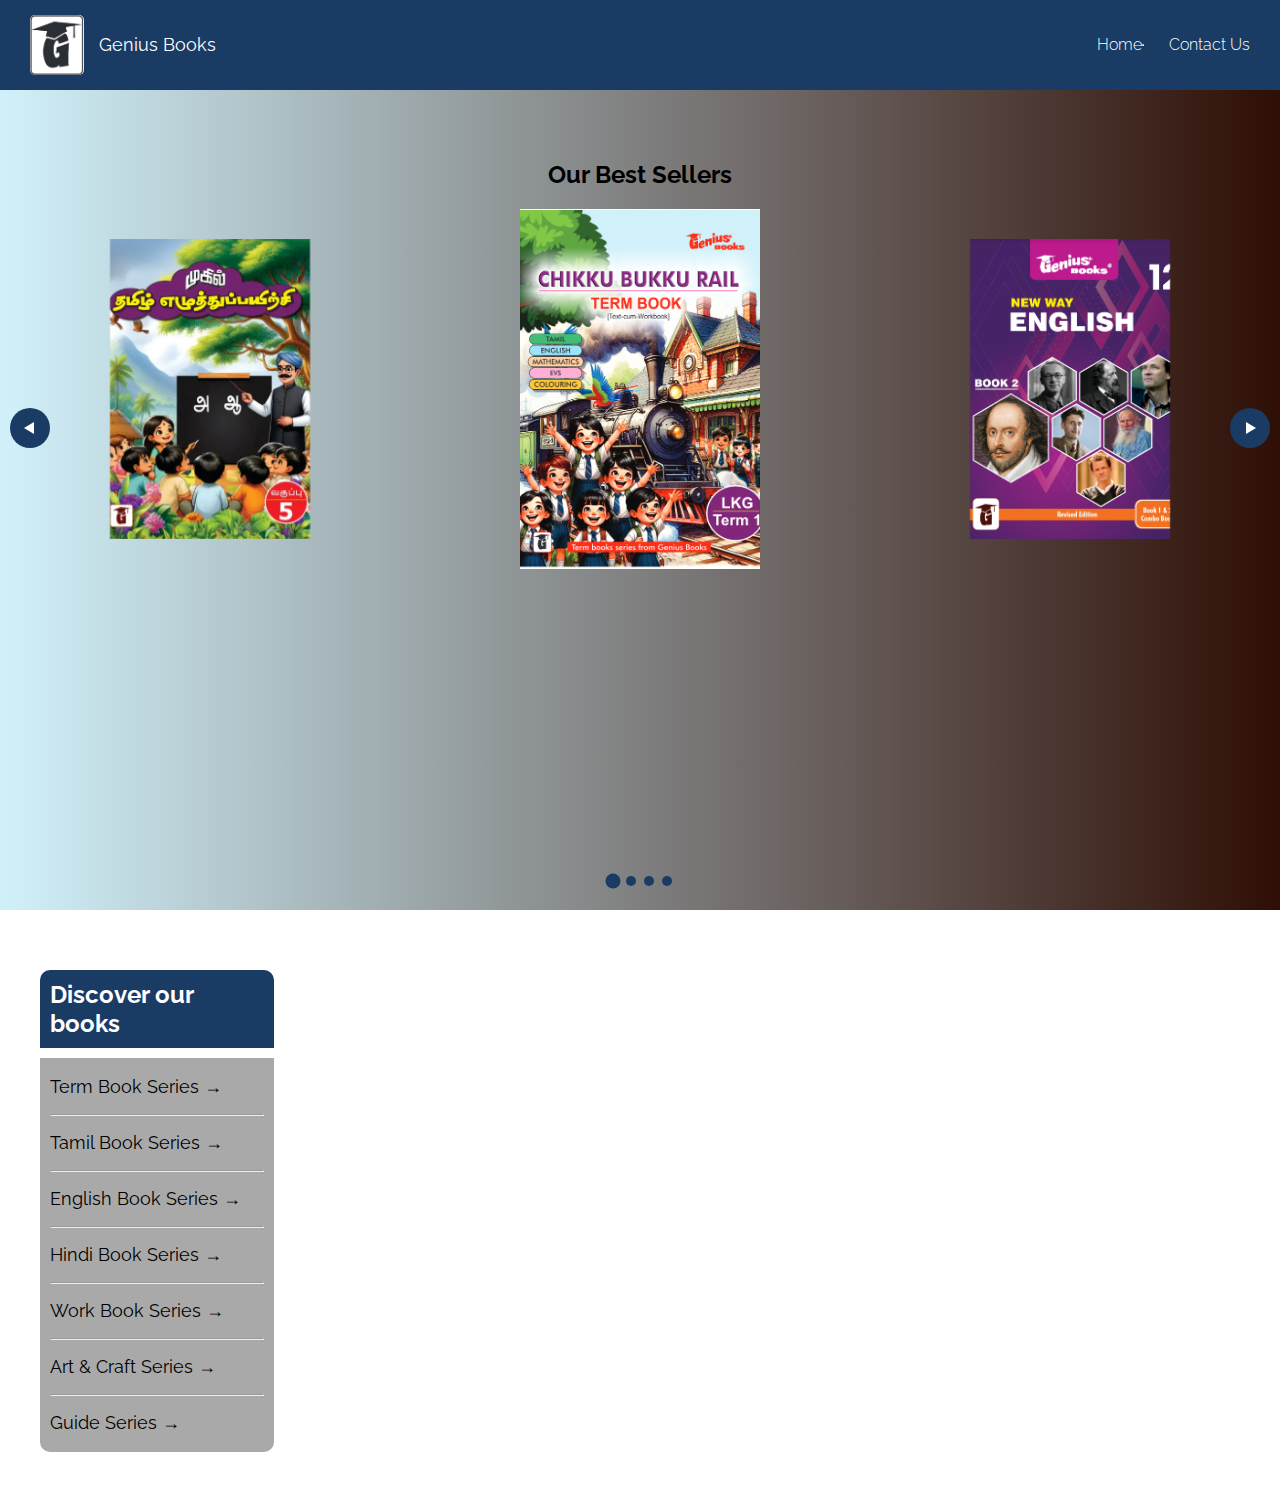
==== products.html @ 2b45da62 "image commit" ====
<!DOCTYPE html>
<html lang="en">
<head>
    <meta charset="UTF-8">
    <meta name="viewport" content="width=device-width, initial-scale=1.0">
    <title>Products | Genius Books</title>
    <link rel="stylesheet" href="https://unpkg.com/swiper/swiper-bundle.min.css">
    <link rel="stylesheet" href="productstyle.css">
    <link href="https://fonts.googleapis.com/css2?family=Raleway:wght@400;700&display=swap" rel="stylesheet">
</head>
<body>
    <div class="navbar">
        <div class="logo">
            <img src="logo.png" alt="Genius Books Logo">
            <span>Genius Books</span>
        </div>
        <div class="desktop-links">
            <a href="index.html">Home</a>
            <hr>
            <a href="#contact-us">Contact Us</a>
        </div>
        <div class="menu-toggle">
            <button id="toggle-btn" aria-label="Toggle navigation">
                <span class="bar"></span>
                <span class="bar"></span>
                <span class="bar"></span>
            </button>
        </div>
    </div>

    <div class="mobile-links" id="mobile-links">
        <a href="index.html">Home <span class="arrow">→</span></a>
        <a href="#contact-us">Contact Us <span class="arrow">→</a>
    </div>

    <div class="best-sellers">
        <h2>Our Best Sellers</h2>
        <div class="swiper-container">
            <div class="swiper-wrapper">
                <div class="swiper-slide">
                    <img src="book wrapper/chikku bukku rail.png" alt="Book 1">
                </div>
                <div class="swiper-slide">
                    <img src="work books/wb1.png" alt="Book 2">
                </div>
                <div class="swiper-slide">
                    <img src="book wrapper/Screenshot 2024-07-03 181347.png" alt="Book 3">
                </div>
                <div class="swiper-slide">
                    <img src="tamil books/tam1.png" alt="Book 4">
                </div>
            </div>
            <div class="swiper-button-next"></div>
            <div class="swiper-button-prev"></div>
            <div class="swiper-pagination"></div>
        </div>
    </div>

    <div class="subjects-container">
        <div class="discover-by-subjects">
            <h2>Discover our books</h2>
            <ul>
                <a href="#" data-images='["term books/englishterm1.png", "term books/englishterm2.png","term books/englishterm3.png","term books/1.png","term books/2.png","term books/3.png"]'><li>Term Book Series    →</li></a>
                <hr>
                <a href="#" data-images='["tamil books/1.png","tamil books/2.png","tamil books/3.png","tamil books/4.png","tamil books/5.png","tamil books/enathu tamil lkg.png", "tamil books/enathu tamil ukg.png","tamil books/tam2.png","tamil books/tam3.png","tamil books/tam4.png","tamil books/tam1.png"]'><li>Tamil Book Series    →</li></a>
                <hr>
                <a href="#" data-images='["english books/englishgrm1.png", "english books/englishgrm2.png","english books/englishgrm3.png","english books/eng4.png","english books/englishgrm5.png","english books/cur1.png","english books/cur3.png","english books/3.png","english books/cur2.png","english books/5.png"]'><li>English Book Series   →</li></a>
                <hr>
                <a href="#" data-images='["hindi books/1.png", "hindi books/2.png","hindi books/3.png","hindi books/4.png","hindi books/5.png","hindi books/hindi4.png","hindi books/hindi7.png","hindi books/hindi6.png","hindi books/hindi5.png"]'><li>Hindi Book Series     →</li></a>
                <hr>
                <a href="#" data-images='["work books/wb1.png", "work books/wb2.png","work books/wb3.png"]'><li>Work Book Series      →</li></a>
               <hr>
                <a href="#" data-images='["art and craft books/art and craft 1.png", "art and craft books/art and craft 2.png","art and craft books/art and craft 3.png","art and craft books/art and craft 4.png","art and craft books/art and craft 5.png","art and craft books/art and craft A.png","art and craft books/art and craft B.png","art and craft books/art and craft C.png"]'><li>Art & Craft Series    →</li></a>
                <hr>
                <a href="#" data-images='["guide series/3.png", "guide series/4.png","guide series/1.png","guide series/2.png"]'><li>Guide Series          →</li></a>
            </ul>
        </div>
        <div class="subject-images" id="subject-images">
            <!-- Images will be dynamically inserted here -->
        </div>
    </div>
    
    <script src="https://unpkg.com/swiper/swiper-bundle.min.js"></script>
    <script src="script.js"></script>
</body>
</html>
---- productstyle.css ----
/* Global reset and font */
body {
    margin: 0;
    font-family: 'Raleway', sans-serif;
}

/* Navbar styles */
.navbar {
    display: flex;
    justify-content: space-between;
    align-items: center;
    background-color: #1A3B64;
    padding: 15px 30px;
    color: white;
    font-size: 18px;
    width: 100%;
    box-sizing: border-box;
}

.navbar img {
    height: auto;
    max-height: 60px;
}

.navbar .logo {
    display: flex;
    align-items: center;
}

.navbar .logo img {
    margin-right: 15px;
    border-radius: 5px;
}

.desktop-links {
    display: flex;
    align-items: center;
}

.desktop-links a {
    color: white;
    text-decoration: none;
    margin-left: 25px;
    font-weight: 300;
    font-size: 16px;
    transition: color 0.3s ease, font-size 0.3s ease;
}

.desktop-links a:hover {
    color: #666;
    font-size: 18px;
}

.menu-toggle {
    display: none;
}

.menu-toggle button {
    background: none;
    border: none;
    cursor: pointer;
    padding: 10px;
}

.menu-toggle .bar {
    display: block;
    width: 25px;
    height: 3px;
    background-color: white;
    margin: 5px 0;
    transition: transform 0.4s ease;
}

.mobile-links {
    display: none;
    flex-direction: column;
    background-color: #d9d9d9;
    padding: 10px 30px;
    width: 100%;
    box-sizing: border-box;
}

.mobile-links.active {
    display: flex;
}

.mobile-links a {
    color: black;
    text-decoration: none;
    font-size: 16px;
    padding: 8px 0;
    margin-left: 5px;
    transition: color 0.3s ease, font-size 0.3s ease;
}

.mobile-links a + a {
    border-top: 1px solid black;
}

.mobile-links a:hover {
    color: #666;
    font-size: 18px;
}

@media (max-width: 768px) {
    .navbar {
        padding: 10px;
        font-size: 14px;
    }

    .desktop-links {
        display: none;
    }

    .menu-toggle {
        display: flex;
    }
}

.best-sellers {
    text-align: center;
    padding: 50px 0;
    width: 100%;
    height: 80vh;
}

.best-sellers h2 {
    font-size: 24px;
    font-weight: 700;
    margin-bottom: 50px;
    color: black;
}

.swiper-slide {
    text-align: center;
    transition: transform 0.3s ease-in-out;
    display: flex;
    align-items: center;
    justify-content: center;
}

.swiper-slide img {
    width: 200px;
    height: 300px;
    object-fit: cover;
}

.swiper-slide-active img {
    transform: scale(1.2);
}

.swiper-button-next,
.swiper-button-prev {
    width: 40px;
    height: 40px;
    background-color: #1A3B64;
    border-radius: 50%;
    display: flex;
    align-items: center;
    justify-content: center;
    color: white;
    font-size: 20px;
    position: absolute;
    top: 50%;
    transform: translateY(-50%);
    cursor: pointer;
    z-index: 10;
    transition: width 0.3s ease, height 0.3s ease;
}

.swiper-button-next:after,
.swiper-button-prev:after {
    content: '';
    width: 0;
    height: 0;
    border-style: solid;
}

.swiper-button-next:after {
    border-width: 6px 0 6px 10px;
    border-color: transparent transparent transparent white;
    margin-left: 2px;
}

.swiper-button-prev:after {
    border-width: 6px 10px 6px 0;
    border-color: transparent white transparent transparent;
    margin-right: 2px;
}

.swiper-button-next {
    right: 10px;
}

.swiper-button-prev {
    left: 10px;
}

.swiper-button-next:hover,
.swiper-button-prev:hover {
    width: 45px;
    height: 45px;
}

.swiper-pagination {
    bottom: 10px !important;
}

.swiper-pagination-bullet {
    width: 10px;
    height: 10px;
    background-color: #1A3B64;
    opacity: 1;
    transition: transform 0.3s ease;
}

.swiper-pagination-bullet-active {
    transform: scale(1.5);
}

/* Container for the link box and images */
.subjects-container {
    display: flex;
    align-items: flex-start;
    margin: 20px;
    width: 100%;
}

/* Adjusted discover-by-subjects styles */
.discover-by-subjects {
    background-color: white;
    padding: 20px;
    margin: 0;
    text-align: left;
    border-radius: 10px;
    width: 240px; /* Reduced width for the links box */
    margin-left: 0; /* Left margin for links box */
}

.discover-by-subjects h2 {
    background-color: #1A3B64;
    color: white;
    padding: 10px;
    margin-bottom: 10px;
    border-top-left-radius: 10px;
    border-top-right-radius: 10px;
}

.discover-by-subjects ul {
    list-style: none;
    padding: 0;
    margin: 0;
    background-color: darkgrey;
    padding: 10px;
    border-bottom-left-radius: 10px;
    border-bottom-right-radius: 10px;
}

.discover-by-subjects li {
    font-size: 18px;
    padding: 8px 0;
}

.discover-by-subjects a {
    text-decoration: none;
    color: inherit;
    transition: color 0.3s ease;
}

.discover-by-subjects a:hover {
    color: white;
}

/* Adjusted subject-images styles */
.subject-images {
    display: grid;
    grid-template-columns: repeat(auto-fit, minmax(300px, 1fr));
    gap: 50px;
    align-items: flex-start;
    margin-left: 10px;
    align-self: flex-start;
    margin-top: 41px;
    width: calc(100% - 260px); /* Adjust width based on reduced links box */
    border-radius: 50px;
}

.subject-images img {
    width: 100%;
    height: auto;
    object-fit: contain;
    border-radius: 50px;
    box-shadow: 0 4px 8px rgba(0, 0, 0, 0.1);
    overflow: hidden;
}

/* Mobile view - display images below links */
@media (max-width: 768px) {
    .subjects-container {
        flex-direction: column;  /* Stack links and images vertically */
        align-items: center;     /* Center items */
    }

    .discover-by-subjects {
        width: 90%;            /* Reduced width to fit into mobile screen */
        max-width: 400px;       /* Ensure it doesn't exceed screen size */
    }

    .subject-images {
        margin-left: 0;
        margin-top: 20px;        /* Add space between links and images */
        width: 100%;             /* Ensure full width for images container */
    }

    .discover-by-subjects h2 {
        font-size: 20px;         /* Adjust font size for mobile */
    }

    .discover-by-subjects ul {
        padding: 5px;            /* Reduce padding for a more compact layout */
    }

    .discover-by-subjects li {
        font-size: 16px;         /* Slightly smaller text for better fit */
    }
}
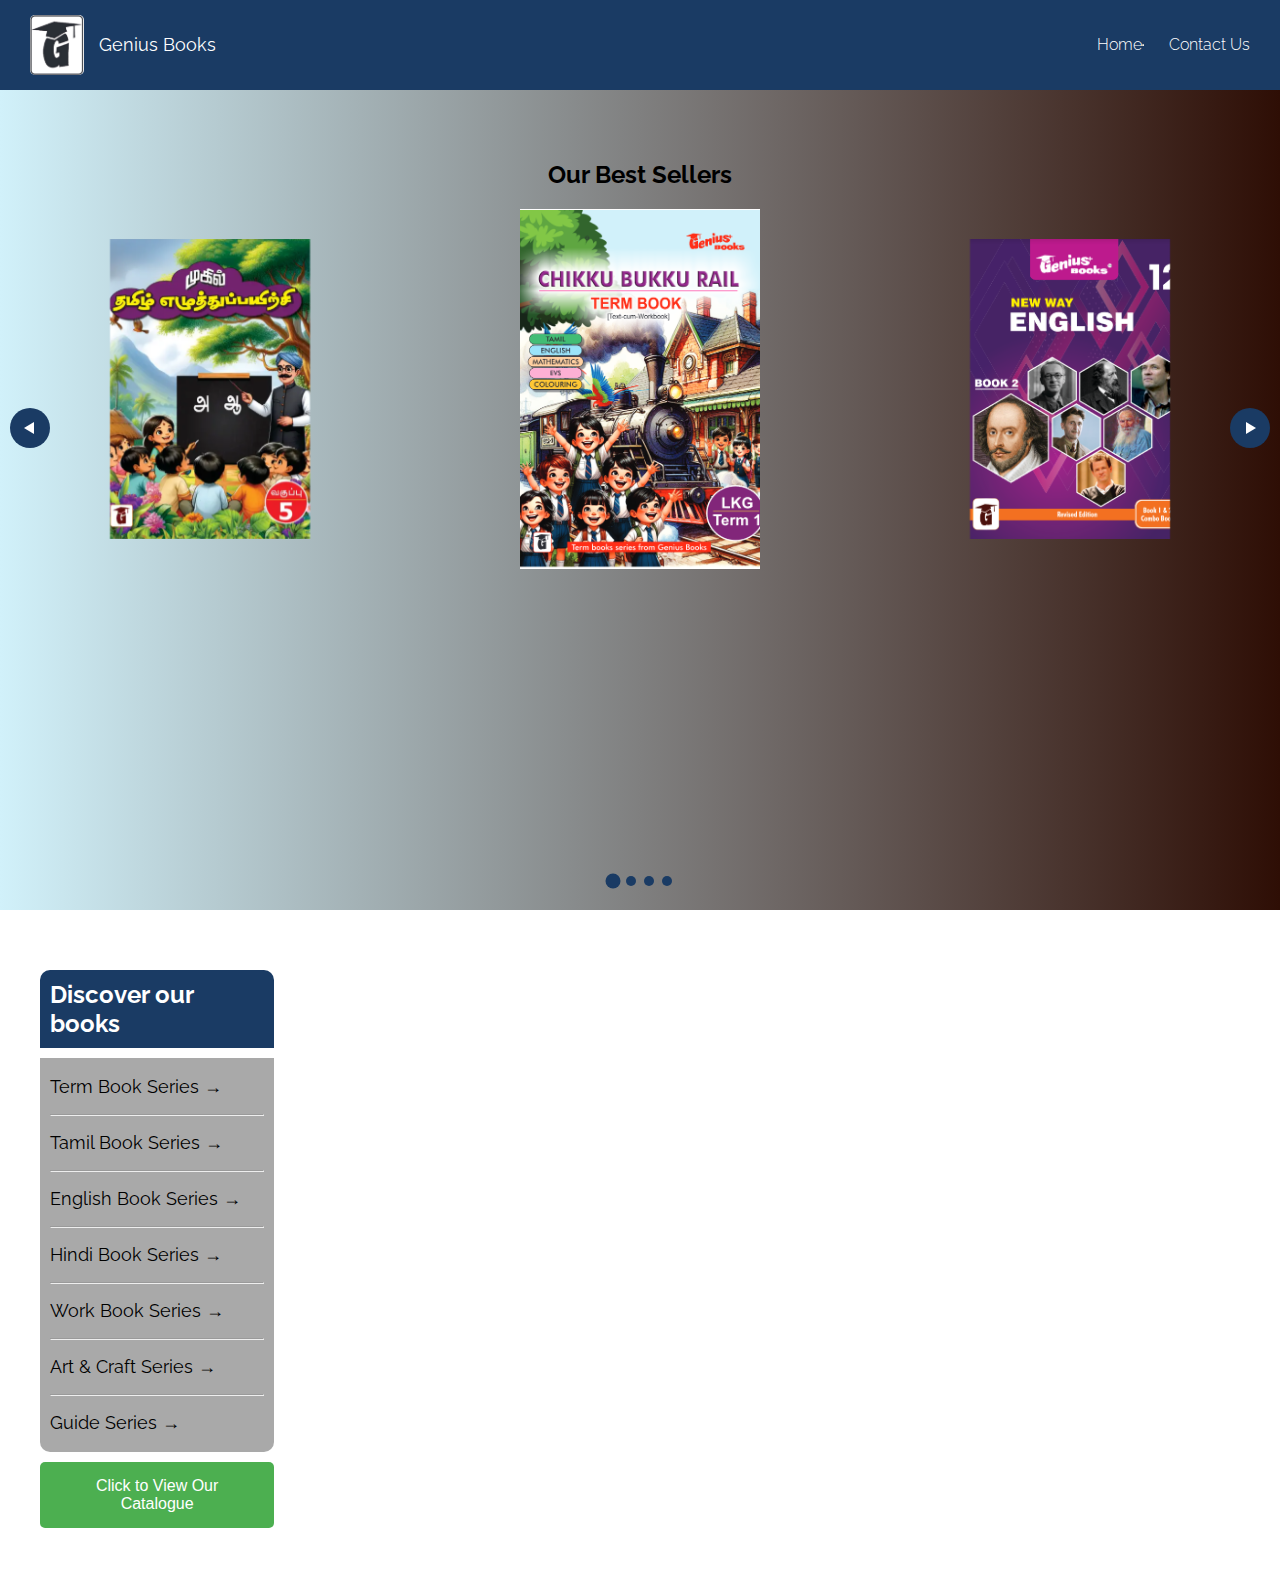
==== commit 10241578: "image commit" ====
--- a/products.html
+++ b/products.html
@@ -69,17 +69,23 @@
                 <a href="#" data-images='["hindi books/1.png", "hindi books/2.png","hindi books/3.png","hindi books/4.png","hindi books/5.png","hindi books/hindi4.png","hindi books/hindi7.png","hindi books/hindi6.png","hindi books/hindi5.png"]'><li>Hindi Book Series     →</li></a>
                 <hr>
                 <a href="#" data-images='["work books/wb1.png", "work books/wb2.png","work books/wb3.png"]'><li>Work Book Series      →</li></a>
-               <hr>
+                <hr>
                 <a href="#" data-images='["art and craft books/art and craft 1.png", "art and craft books/art and craft 2.png","art and craft books/art and craft 3.png","art and craft books/art and craft 4.png","art and craft books/art and craft 5.png","art and craft books/art and craft A.png","art and craft books/art and craft B.png","art and craft books/art and craft C.png"]'><li>Art & Craft Series    →</li></a>
                 <hr>
                 <a href="#" data-images='["guide series/3.png", "guide series/4.png","guide series/1.png","guide series/2.png"]'><li>Guide Series          →</li></a>
             </ul>
+            <!-- Add download button here -->
+            <a href="Catalogue 2024-1.pdf" target="_blank">
+                <button class="download-btn">Click to View Our Catalogue</button>
+            </a>
+            
         </div>
         <div class="subject-images" id="subject-images">
             <!-- Images will be dynamically inserted here -->
         </div>
     </div>
     
+    
     <script src="https://unpkg.com/swiper/swiper-bundle.min.js"></script>
     <script src="script.js"></script>
 </body>
--- a/productstyle.css
+++ b/productstyle.css
@@ -323,3 +323,20 @@
         font-size: 16px;         /* Slightly smaller text for better fit */
     }
 }
+.download-btn {
+    background-color: #4CAF50; /* Green background */
+    border: none;
+    color: white;
+    padding: 15px 32px;
+    text-align: center;
+    text-decoration: none;
+    display: inline-block;
+    font-size: 16px;
+    margin: 10px 0;
+    cursor: pointer;
+    border-radius: 5px;
+}
+
+.download-btn:hover {
+    background-color: #45a049; /* Darker green on hover */
+}
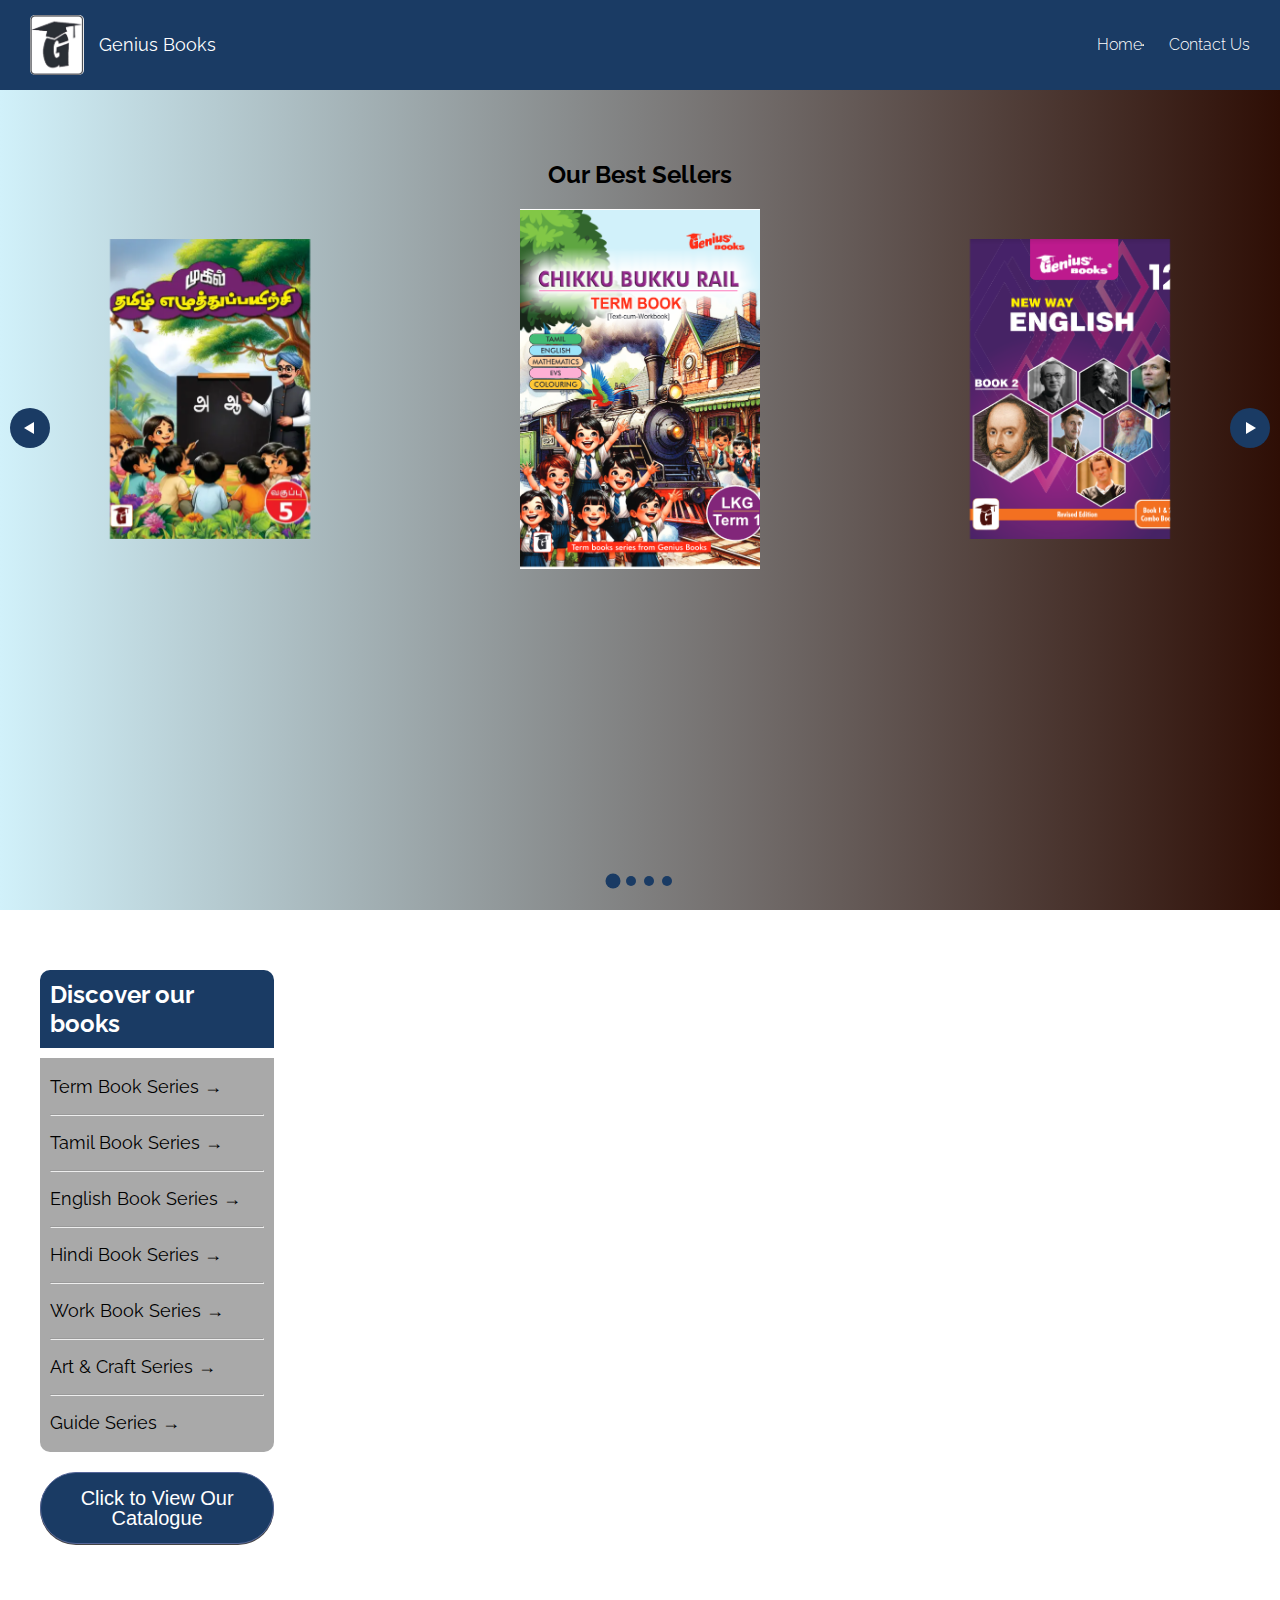
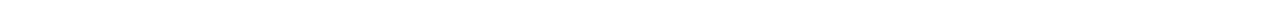
==== commit 2a9d5c1f: "image commit" ====
--- a/products.html
+++ b/products.html
@@ -57,34 +57,35 @@
     </div>
 
     <div class="subjects-container">
-        <div class="discover-by-subjects">
-            <h2>Discover our books</h2>
-            <ul>
-                <a href="#" data-images='["term books/englishterm1.png", "term books/englishterm2.png","term books/englishterm3.png","term books/1.png","term books/2.png","term books/3.png"]'><li>Term Book Series    →</li></a>
-                <hr>
-                <a href="#" data-images='["tamil books/1.png","tamil books/2.png","tamil books/3.png","tamil books/4.png","tamil books/5.png","tamil books/enathu tamil lkg.png", "tamil books/enathu tamil ukg.png","tamil books/tam2.png","tamil books/tam3.png","tamil books/tam4.png","tamil books/tam1.png"]'><li>Tamil Book Series    →</li></a>
-                <hr>
-                <a href="#" data-images='["english books/englishgrm1.png", "english books/englishgrm2.png","english books/englishgrm3.png","english books/eng4.png","english books/englishgrm5.png","english books/cur1.png","english books/cur3.png","english books/3.png","english books/cur2.png","english books/5.png"]'><li>English Book Series   →</li></a>
-                <hr>
-                <a href="#" data-images='["hindi books/1.png", "hindi books/2.png","hindi books/3.png","hindi books/4.png","hindi books/5.png","hindi books/hindi4.png","hindi books/hindi7.png","hindi books/hindi6.png","hindi books/hindi5.png"]'><li>Hindi Book Series     →</li></a>
-                <hr>
-                <a href="#" data-images='["work books/wb1.png", "work books/wb2.png","work books/wb3.png"]'><li>Work Book Series      →</li></a>
-                <hr>
-                <a href="#" data-images='["art and craft books/art and craft 1.png", "art and craft books/art and craft 2.png","art and craft books/art and craft 3.png","art and craft books/art and craft 4.png","art and craft books/art and craft 5.png","art and craft books/art and craft A.png","art and craft books/art and craft B.png","art and craft books/art and craft C.png"]'><li>Art & Craft Series    →</li></a>
-                <hr>
-                <a href="#" data-images='["guide series/3.png", "guide series/4.png","guide series/1.png","guide series/2.png"]'><li>Guide Series          →</li></a>
-            </ul>
-            <!-- Add download button here -->
-            <a href="Catalogue 2024-1.pdf" target="_blank">
-                <button class="download-btn">Click to View Our Catalogue</button>
-            </a>
-            
-        </div>
-        <div class="subject-images" id="subject-images">
-            <!-- Images will be dynamically inserted here -->
-        </div>
+    <div class="discover-by-subjects">
+        <h2>Discover our books</h2>
+        <ul>
+            <a href="#" data-images='["term books/englishterm1.png", "term books/englishterm2.png","term books/englishterm3.png","term books/1.png","term books/2.png","term books/3.png"]'><li>Term Book Series    →</li></a>
+            <hr>
+            <a href="#" data-images='["tamil books/1.png","tamil books/2.png","tamil books/3.png","tamil books/4.png","tamil books/5.png","tamil books/enathu tamil lkg.png", "tamil books/enathu tamil ukg.png","tamil books/tam2.png","tamil books/tam3.png","tamil books/tam4.png","tamil books/tam1.png"]'><li>Tamil Book Series    →</li></a>
+            <hr>
+            <a href="#" data-images='["english books/englishgrm1.png", "english books/englishgrm2.png","english books/englishgrm3.png","english books/eng4.png","english books/englishgrm5.png","english books/cur1.png","english books/cur3.png","english books/3.png","english books/cur2.png","english books/5.png"]'><li>English Book Series   →</li></a>
+            <hr>
+            <a href="#" data-images='["hindi books/1.png", "hindi books/2.png","hindi books/3.png","hindi books/4.png","hindi books/5.png","hindi books/hindi4.png","hindi books/hindi7.png","hindi books/hindi6.png","hindi books/hindi5.png"]'><li>Hindi Book Series     →</li></a>
+            <hr>
+            <a href="#" data-images='["work books/wb1.png", "work books/wb2.png","work books/wb3.png"]'><li>Work Book Series      →</li></a>
+            <hr>
+            <a href="#" data-images='["art and craft books/art and craft 1.png", "art and craft books/art and craft 2.png","art and craft books/art and craft 3.png","art and craft books/art and craft 4.png","art and craft books/art and craft 5.png","art and craft books/art and craft A.png","art and craft books/art and craft B.png","art and craft books/art and craft C.png"]'><li>Art & Craft Series    →</li></a>
+            <hr>
+            <a href="#" data-images='["guide series/3.png", "guide series/4.png","guide series/1.png","guide series/2.png"]'><li>Guide Series          →</li></a>
+        </ul>
+        <!-- Add download button here -->
+        <button class="download-btn" onclick="window.open('pdf/Catalogue 2024-1.pdf', '_blank')">
+            Click to View Our Catalogue
+        </button>
+        
+        
     </div>
-    
+    <div class="subject-images" id="subject-images">
+        <!-- Images will be dynamically inserted here -->
+    </div>
+</div>
+
     
     <script src="https://unpkg.com/swiper/swiper-bundle.min.js"></script>
     <script src="script.js"></script>
--- a/productstyle.css
+++ b/productstyle.css
@@ -324,19 +324,22 @@
     }
 }
 .download-btn {
-    background-color: #4CAF50; /* Green background */
-    border: none;
-    color: white;
-    padding: 15px 32px;
+    background: #1a3b64;
+    border: 1px solid #556699;
+    border-radius: 1000px;
+    box-shadow: 0 1px #444444;
+    padding: 15px 30px;
+    color: #ffffff;
+    display: inline-block;
+    font: normal normal 20px/1 "Calibri", sans-serif;
     text-align: center;
-    text-decoration: none;
-    display: inline-block;
-    font-size: 16px;
-    margin: 10px 0;
-    cursor: pointer;
-    border-radius: 5px;
+    margin: 20px auto;
+    display: block;
+    transition: background-color 0.3s ease, transform 0.3s ease, font-size 0.3s ease;
 }
 
 .download-btn:hover {
-    background-color: #45a049; /* Darker green on hover */
-}
+    background-color: #2a4b84;
+    transform: scale(1.1);
+    font-size: 22px;/* Darker green on hover */
+}
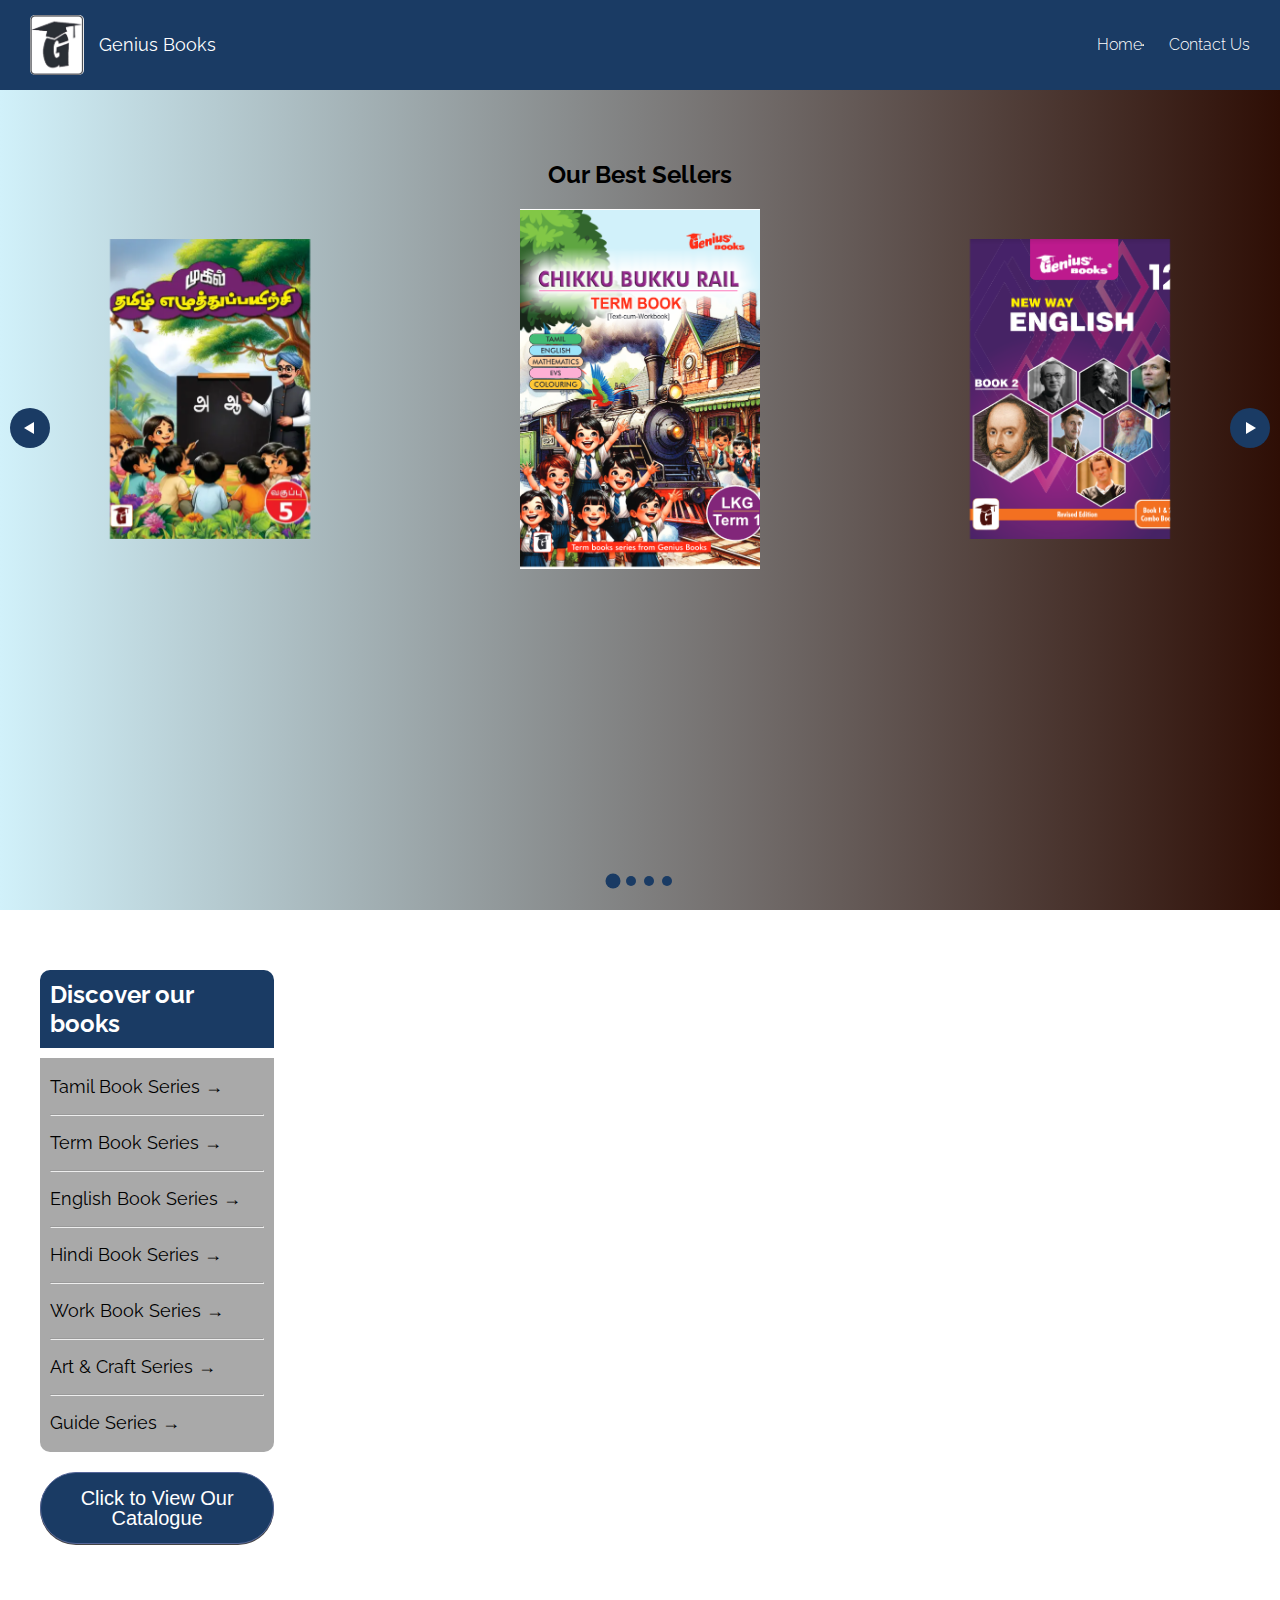
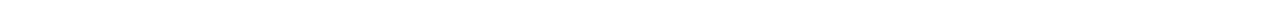
==== commit c7884d39: "mobile changes" ====
--- a/products.html
+++ b/products.html
@@ -60,9 +60,11 @@
     <div class="discover-by-subjects">
         <h2>Discover our books</h2>
         <ul>
+            <a href="#" data-images='["tamil books/1.png","tamil books/2.png","tamil books/3.png","tamil books/4.png","tamil books/5.png","tamil books/enathu tamil lkg.png", "tamil books/enathu tamil ukg.png","tamil books/tam2.png","tamil books/tam3.png","tamil books/tam4.png","tamil books/tam1.png"]'><li>Tamil Book Series    →</li></a>
+            <hr>
             <a href="#" data-images='["term books/englishterm1.png", "term books/englishterm2.png","term books/englishterm3.png","term books/1.png","term books/2.png","term books/3.png"]'><li>Term Book Series    →</li></a>
-            <hr>
-            <a href="#" data-images='["tamil books/1.png","tamil books/2.png","tamil books/3.png","tamil books/4.png","tamil books/5.png","tamil books/enathu tamil lkg.png", "tamil books/enathu tamil ukg.png","tamil books/tam2.png","tamil books/tam3.png","tamil books/tam4.png","tamil books/tam1.png"]'><li>Tamil Book Series    →</li></a>
+            
+            
             <hr>
             <a href="#" data-images='["english books/englishgrm1.png", "english books/englishgrm2.png","english books/englishgrm3.png","english books/eng4.png","english books/englishgrm5.png","english books/cur1.png","english books/cur3.png","english books/3.png","english books/cur2.png","english books/5.png"]'><li>English Book Series   →</li></a>
             <hr>
--- a/productstyle.css
+++ b/productstyle.css
@@ -269,6 +269,15 @@
 
 .discover-by-subjects a:hover {
     color: white;
+}
+
+/* Style for the active link */
+.discover-by-subjects a.active {
+    color: white;
+    background-color: #1A3B64; /* Change to your preferred color */
+    font-weight: bold;
+    padding: 5px 10px;
+    border-radius: 5px;
 }
 
 /* Adjusted subject-images styles */
@@ -298,6 +307,7 @@
     .subjects-container {
         flex-direction: column;  /* Stack links and images vertically */
         align-items: center;     /* Center items */
+        margin: 0;              /* Remove margin for centering */
     }
 
     .discover-by-subjects {
@@ -322,7 +332,15 @@
     .discover-by-subjects li {
         font-size: 16px;         /* Slightly smaller text for better fit */
     }
-}
+
+    /* Prevent automatic scrolling */
+    html, body {
+        overflow-x: hidden; /* Prevent horizontal scrolling */
+        overflow-y: auto; /* Enable vertical scrolling only */
+        scroll-behavior: smooth; /* Smooth scrolling */
+    }
+}
+
 .download-btn {
     background: #1a3b64;
     border: 1px solid #556699;
@@ -340,6 +358,57 @@
 
 .download-btn:hover {
     background-color: #2a4b84;
-    transform: scale(1.1);
-    font-size: 22px;/* Darker green on hover */
-}
+    transform: scale(1.05);
+    font-size: 22px;
+}
+
+footer {
+    text-align: center;
+    padding: 20px;
+    background-color: #1A3B64;
+    color: white;
+}
+
+.subject-images img:hover {
+    transform: scale(1.05); /* Scale up slightly */
+}
+
+#subject-images img.loaded {
+    opacity: 1;
+    transform: translateY(0);
+}
+
+/* Optional: Add a transition effect for active links */
+.discover-by-subjects a.active {
+    /* Change to your preferred color */
+    font-weight: bold; /* Make it bold for emphasis */
+    transition: color 0.3s ease;
+}
+
+/* Styles for fading in images */
+#subject-images img {
+    opacity: 0;
+    transform: translateY(20px) scale(1); /* Initial scale set to 1 */
+    transition: opacity 0.5s ease, transform 0.5s ease;
+    width: 100%; /* Ensure images fit within the container */
+    max-height: 250px; /* Restrict height */
+}
+
+/* Style for loaded images */
+#subject-images img.loaded {
+    opacity: 1;
+    transform: translateY(0) scale(1); /* Reset to scale 1 */
+}
+
+/* Hover effect for images */
+#subject-images img:hover {
+    transform: scale(1.1); /* Scale up the image on hover */
+    transition: transform 0.3s ease; /* Smooth transition for the scale */
+}
+
+/* Optional: Add a transition effect for active links */
+.discover-by-subjects a.active {
+    /* Change to your preferred color */
+    font-weight: bold; /* Make it bold for emphasis */
+    transition: color 0.3s ease;
+}
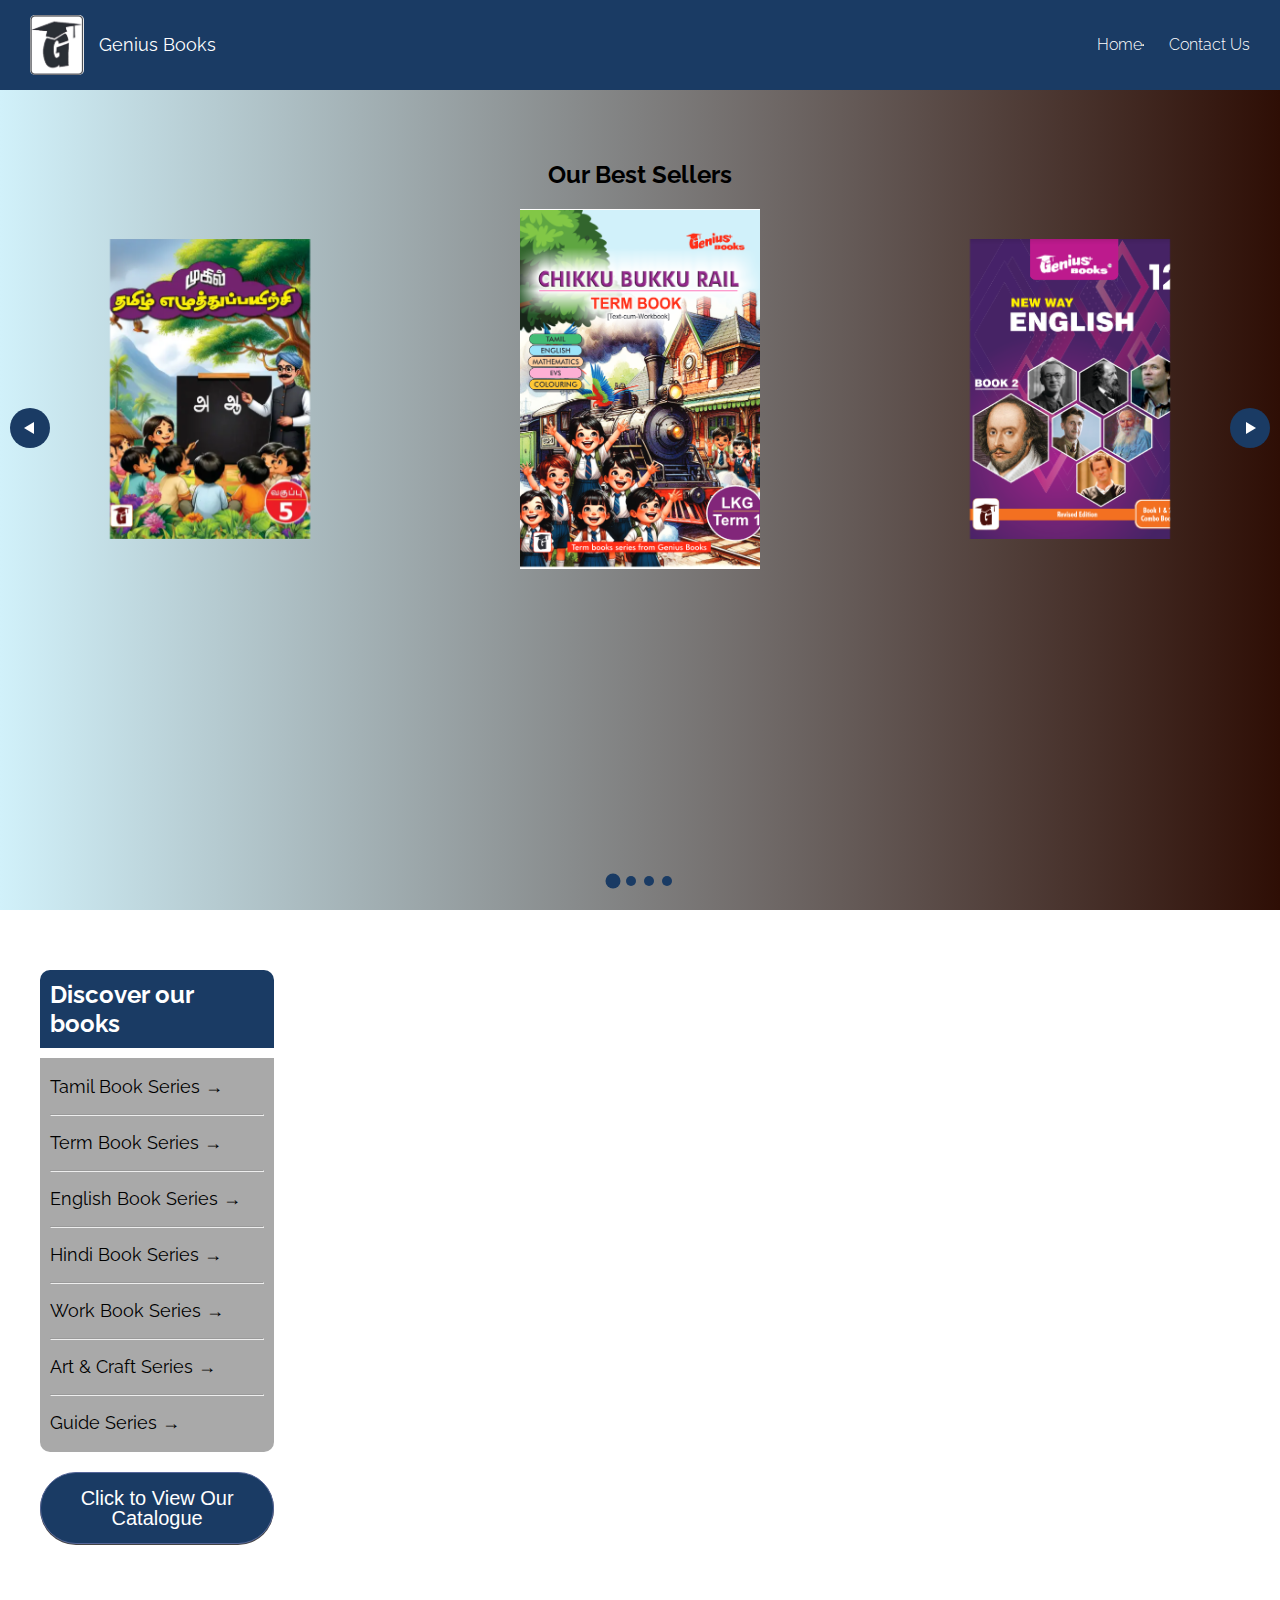
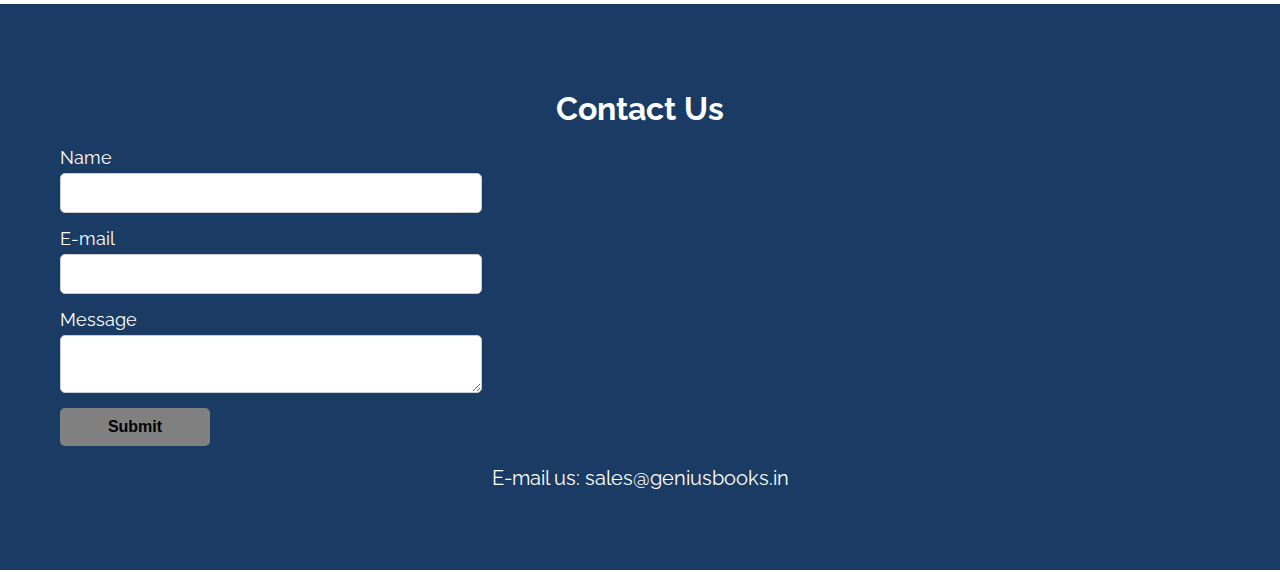
==== commit 6e3c923d: "mobile changes" ====
--- a/products.html
+++ b/products.html
@@ -86,10 +86,28 @@
     <div class="subject-images" id="subject-images">
         <!-- Images will be dynamically inserted here -->
     </div>
+    
 </div>
+<div id="contact-us" class="contact-us-section section">
+    <h2>Contact Us</h2>
+    <form action="mailto:sales@geniusbooks.in" method="post" enctype="text/plain">
+        <label for="name">Name</label>
+        <input type="text" id="name" name="name" required>
+        <label for="email">E-mail</label>
+        <input type="email" id="email" name="email" required>
+        <label for="message">Message</label>
+        <textarea id="message" name="message" required></textarea>
+        <button type="submit">Submit</button>
+    </form>
+    
+    <p>E-mail us: sales@geniusbooks.in</p>
+</div>
+
 
     
     <script src="https://unpkg.com/swiper/swiper-bundle.min.js"></script>
     <script src="script.js"></script>
+
+    
 </body>
 </html>
--- a/productstyle.css
+++ b/productstyle.css
@@ -412,3 +412,86 @@
     font-weight: bold; /* Make it bold for emphasis */
     transition: color 0.3s ease;
 }
+.contact-us-section {
+    background-color: #1A3B64;
+    color: white;
+    font-size: 16px;
+    padding: 40px;
+    width: 100%;
+    box-sizing: border-box;
+}
+
+.contact-us-section h2 {
+    font-size: 24px;
+    font-weight: 700;
+    color: white;
+    text-align: center;
+    margin-bottom: 20px;
+}
+
+.contact-us-section form {
+    display: flex;
+    flex-direction: column;
+    align-items: flex-start;
+    margin-left: 0;
+}
+
+.contact-us-section form label {
+    font-size: 18px;
+    font-weight: 400;
+    color: white;
+    margin-bottom: 5px;
+}
+
+.contact-us-section form input,
+.contact-us-section form textarea {
+    width: 100%;
+    max-width: 400px;
+    padding: 10px;
+    margin-bottom: 15px;
+    border: 1px solid #ccc;
+    border-radius: 5px;
+    font-size: 16px;
+}
+
+.contact-us-section form button {
+    width: 150px;
+    padding: 10px;
+    background-color: grey;
+    color: black;
+    font-size: 16px;
+    font-weight: 700;
+    text-align: center;
+    border: none;
+    border-radius: 5px;
+    cursor: pointer;
+    transition: background-color 0.3s ease, transform 0.3s ease, font-size 0.3s ease;
+}
+
+.contact-us-section form button:hover {
+    background-color: whitesmoke;
+    transform: scale(1.1);
+    font-size: 18px;
+}
+
+.contact-us-section p {
+    font-size: 16px;
+    font-weight: 400;
+    color: white;
+    text-align: center;
+    margin-top: 20px;
+}
+
+@media (min-width: 769px) {
+    .contact-us-section {
+        padding: 60px;
+    }
+
+    .contact-us-section h2 {
+        font-size: 32px;
+    }
+
+    .contact-us-section p {
+        font-size: 20px;
+    }
+}
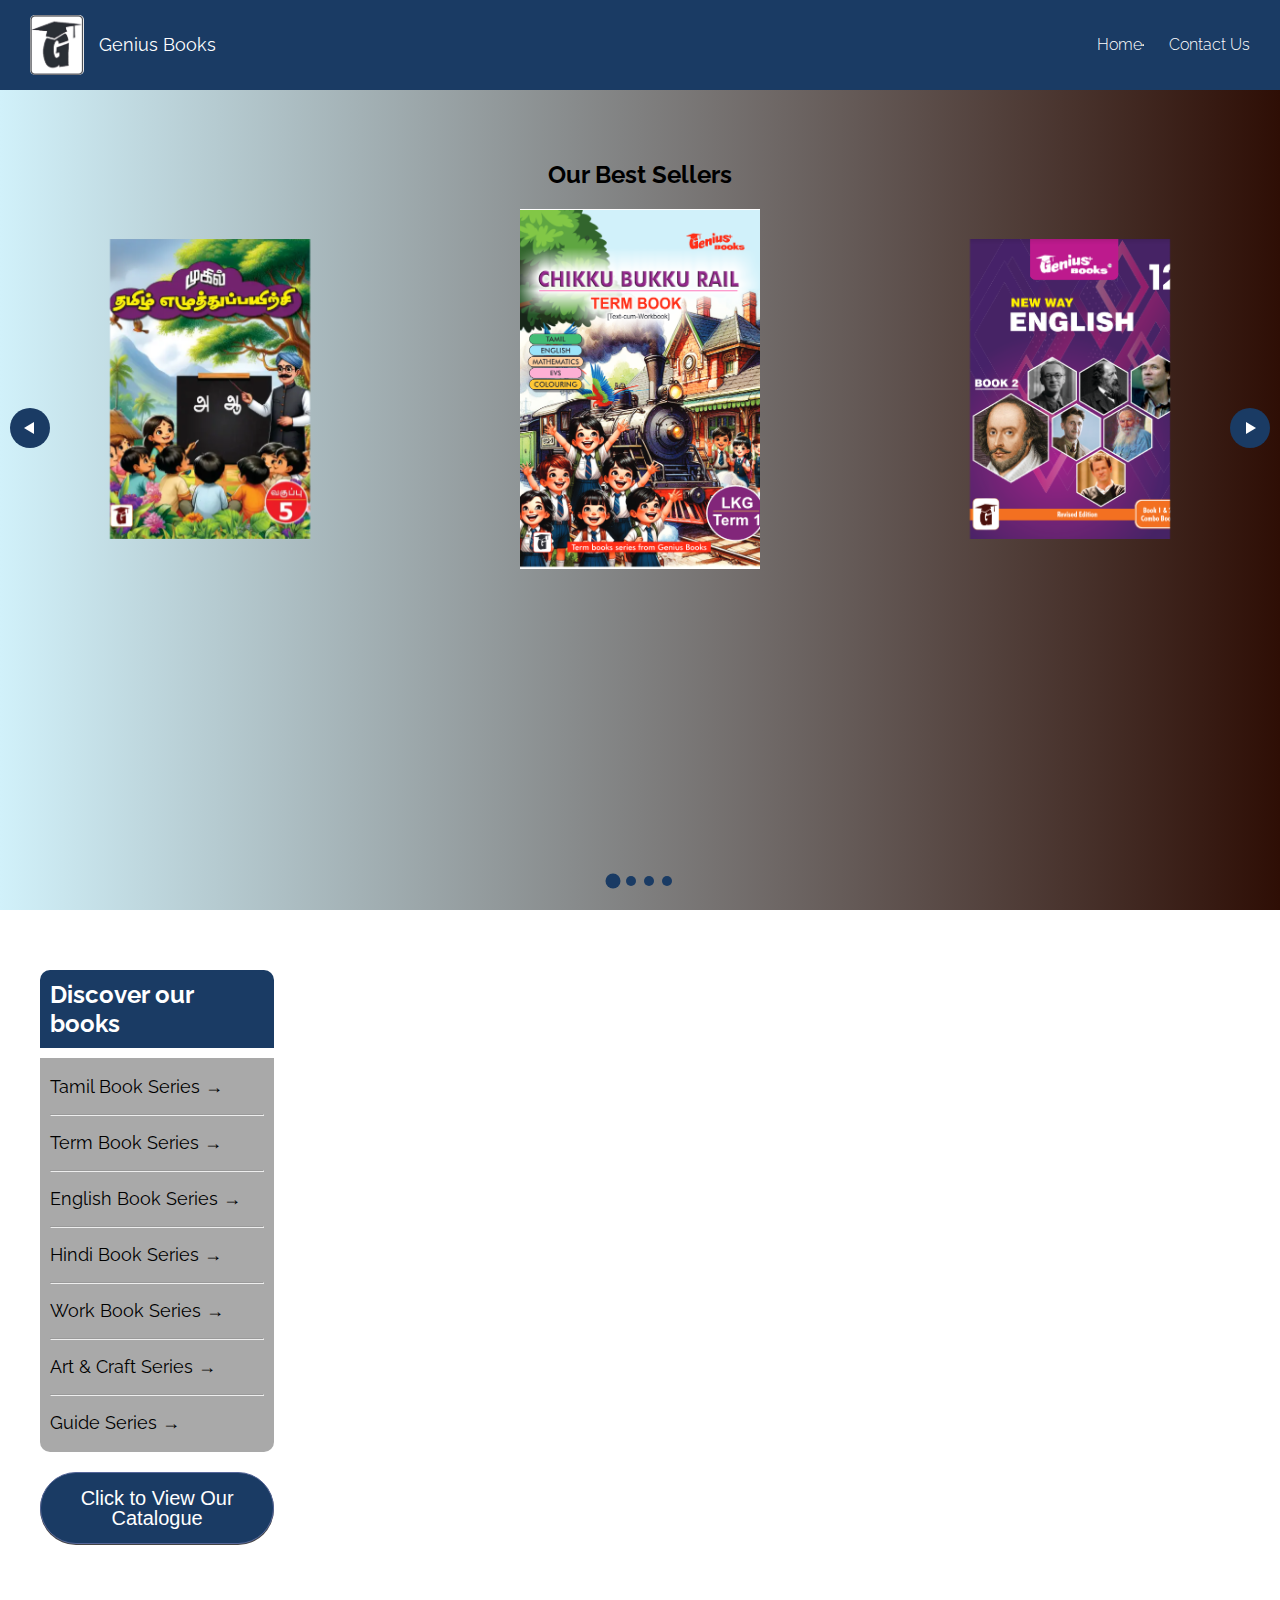
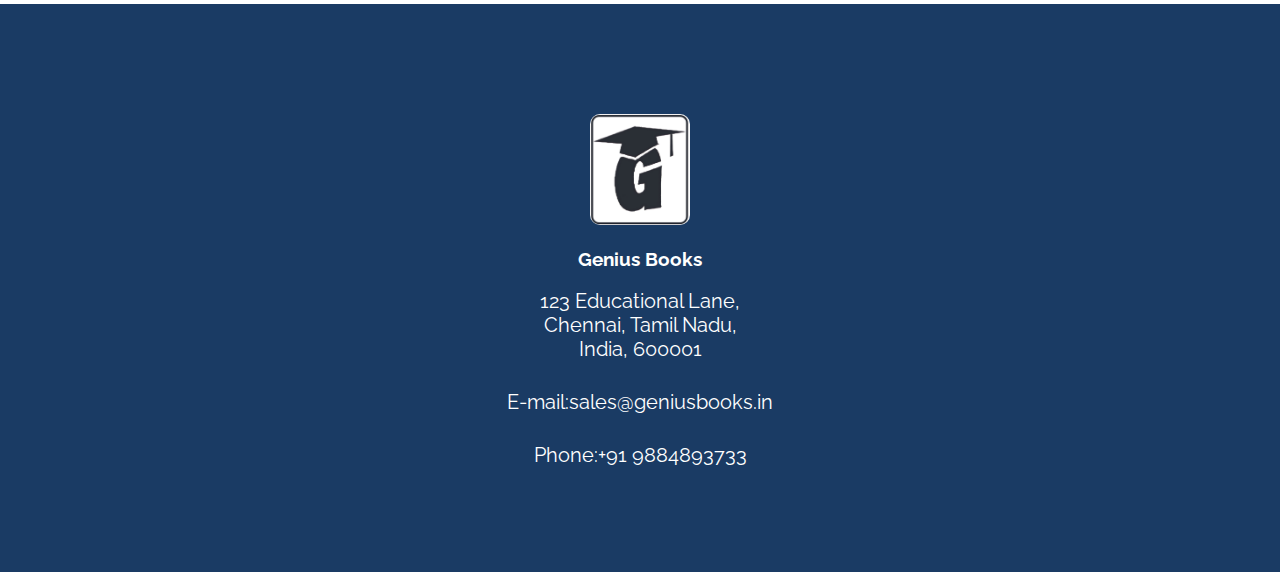
==== commit d05ab557: "mobile changes" ====
--- a/products.html
+++ b/products.html
@@ -88,20 +88,24 @@
     </div>
     
 </div>
-<div id="contact-us" class="contact-us-section section">
-    <h2>Contact Us</h2>
-    <form action="mailto:sales@geniusbooks.in" method="post" enctype="text/plain">
-        <label for="name">Name</label>
-        <input type="text" id="name" name="name" required>
-        <label for="email">E-mail</label>
-        <input type="email" id="email" name="email" required>
-        <label for="message">Message</label>
-        <textarea id="message" name="message" required></textarea>
-        <button type="submit">Submit</button>
-    </form>
-    
-    <p>E-mail us: sales@geniusbooks.in</p>
-</div>
+<footer class="footer">
+    <div class="footer-content">
+        
+        
+    <div id="contact-us" class="contact-us-section section">
+        <footer class="footer">
+            <div class="footer-content">
+                
+                
+                <img src="logo.png" alt="Genius Books Logo" class="footer-logo">
+                <h3>Genius Books</h3>
+                <p>123 Educational Lane,<br> Chennai, Tamil Nadu,<br> India, 600001</p>
+                <br>
+                <p>E-mail:sales@geniusbooks.in</p>
+                <br>
+                <p>Phone:+91 9884893733</p>
+            </div>
+        </footer>
 
 
     
--- a/productstyle.css
+++ b/productstyle.css
@@ -47,7 +47,7 @@
 }
 
 .desktop-links a:hover {
-    color: #666;
+    color: #ffd700;
     font-size: 18px;
 }
 
@@ -469,7 +469,7 @@
 }
 
 .contact-us-section form button:hover {
-    background-color: whitesmoke;
+    background-color: #ffd700;
     transform: scale(1.1);
     font-size: 18px;
 }
@@ -495,3 +495,38 @@
         font-size: 20px;
     }
 }
+.footer {
+    background-color: #1A3B64;
+    color: white;
+    text-align: center;
+    padding: 20px 0;
+}
+
+.footer h2 {
+    margin: 10px 0;
+    font-size: 24px;
+}
+
+.footer p {
+    margin: 5px 0;
+}
+.footer-logo {
+    margin-top: 10px;
+    width: 100px; /* Adjust logo size as needed */
+    height: auto;
+    border-radius: 10px; /* Maintain aspect ratio */
+}
+.contact-us-section button {
+    background-color: #ffd700;
+    color: #000;
+    padding: 10px;
+    border: none;
+    border-radius: 5px;
+    cursor: pointer;
+    font-size: 18px;
+    transition: background-color 0.3s ease;
+}
+
+.contact-us-section button:hover {
+    background-color: #ffc300;
+}
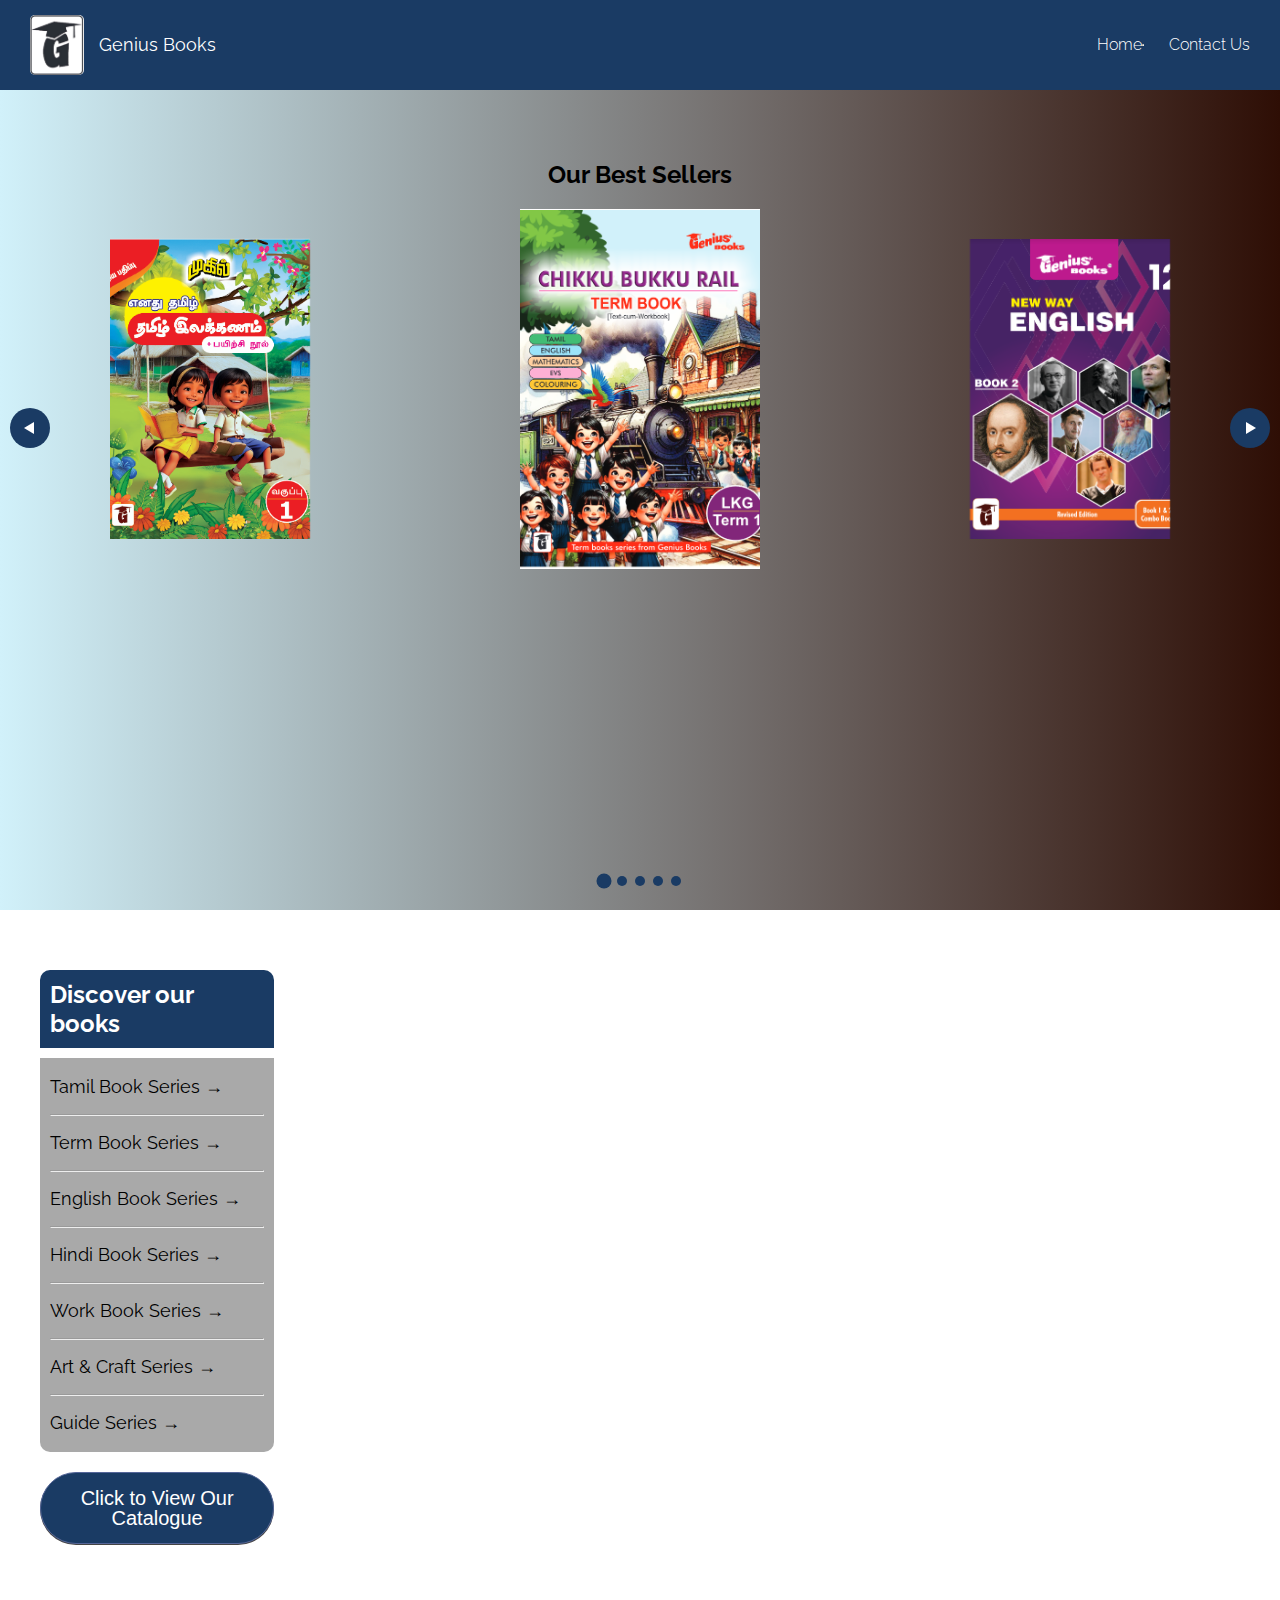
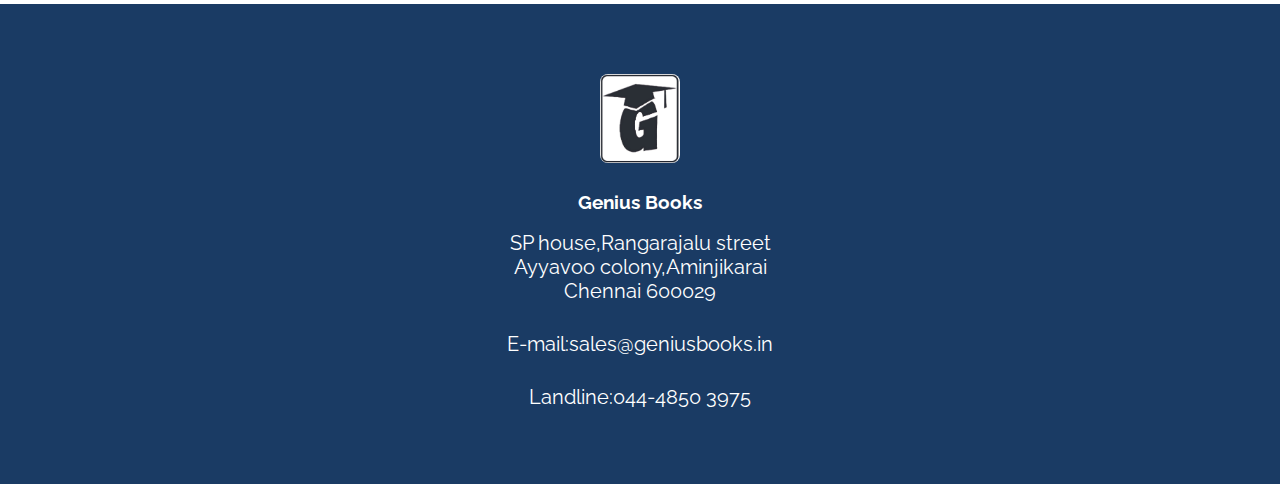
==== commit a31996ff: "image" ====
--- a/products.html
+++ b/products.html
@@ -47,7 +47,10 @@
                     <img src="book wrapper/Screenshot 2024-07-03 181347.png" alt="Book 3">
                 </div>
                 <div class="swiper-slide">
-                    <img src="tamil books/tam1.png" alt="Book 4">
+                    <img src="tamil books/1.png" alt="Book 4">
+                </div>
+                <div class="swiper-slide">
+                    <img src="tamil books/4.png" alt="Book 4">
                 </div>
             </div>
             <div class="swiper-button-next"></div>
@@ -99,11 +102,11 @@
                 
                 <img src="logo.png" alt="Genius Books Logo" class="footer-logo">
                 <h3>Genius Books</h3>
-                <p>123 Educational Lane,<br> Chennai, Tamil Nadu,<br> India, 600001</p>
+                <p>SP house,Rangarajalu street<br>Ayyavoo colony,Aminjikarai<br> Chennai 600029</p>
                 <br>
                 <p>E-mail:sales@geniusbooks.in</p>
                 <br>
-                <p>Phone:+91 9884893733</p>
+                <p>Landline:044-4850 3975</p>
             </div>
         </footer>
 
--- a/productstyle.css
+++ b/productstyle.css
@@ -495,27 +495,29 @@
         font-size: 20px;
     }
 }
-.footer {
-    background-color: #1A3B64;
-    color: white;
-    text-align: center;
-    padding: 20px 0;
-}
-
-.footer h2 {
-    margin: 10px 0;
-    font-size: 24px;
+
+footer.footer {
+    background-color: #1A3B64;
+    padding: 5px; /* Minimal padding to reduce the height */
+    margin: 0; /* No margin around the footer */
+    text-align: center;
+}
+
+.footer-content {
+    padding: 0;
+    margin: 0 auto; /* Centering content */
+}
+
+footer img.footer-logo {
+    width: 80px; /* Keep the logo size compact */
+    margin-bottom: 5px;
+    border-radius: 8px; /* Small margin between logo and text */
 }
 
 .footer p {
-    margin: 5px 0;
-}
-.footer-logo {
-    margin-top: 10px;
-    width: 100px; /* Adjust logo size as needed */
-    height: auto;
-    border-radius: 10px; /* Maintain aspect ratio */
-}
+    margin: 5px 0; /* Small margin for text elements */
+}
+
 .contact-us-section button {
     background-color: #ffd700;
     color: #000;
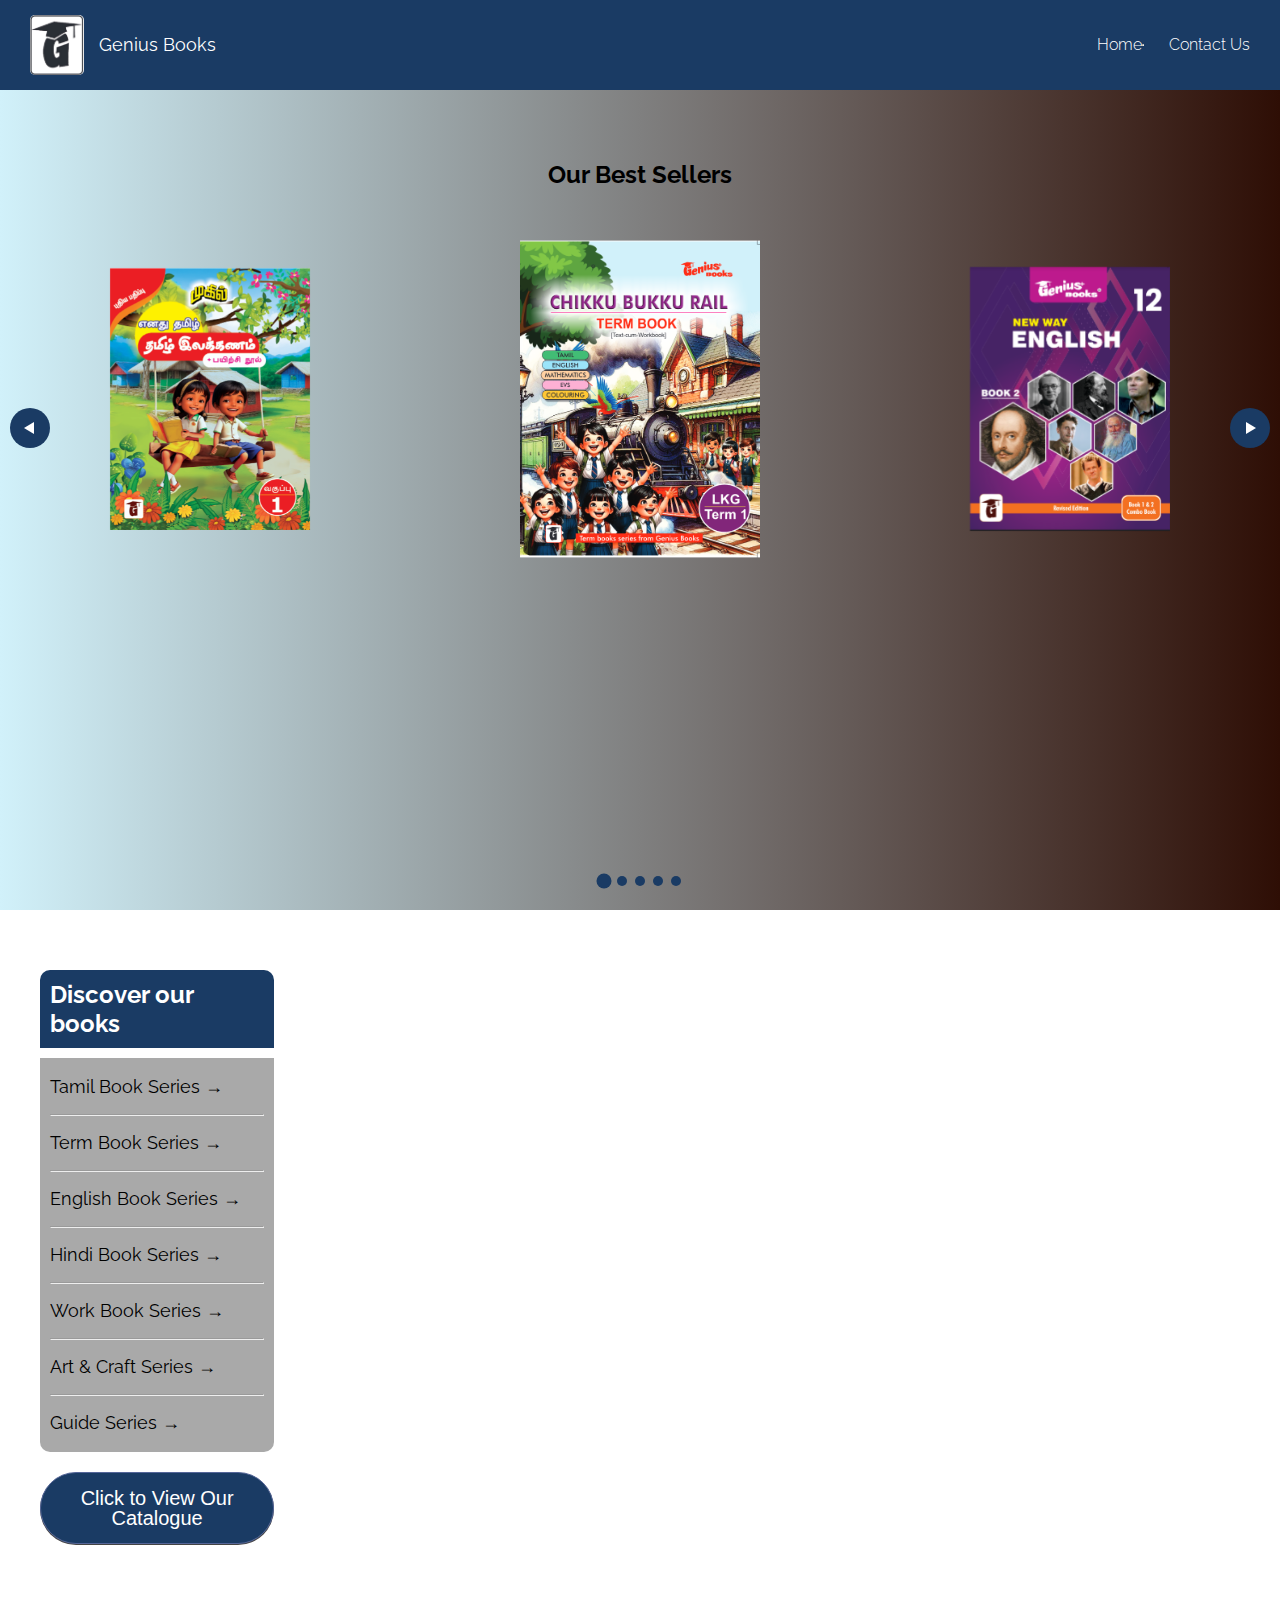
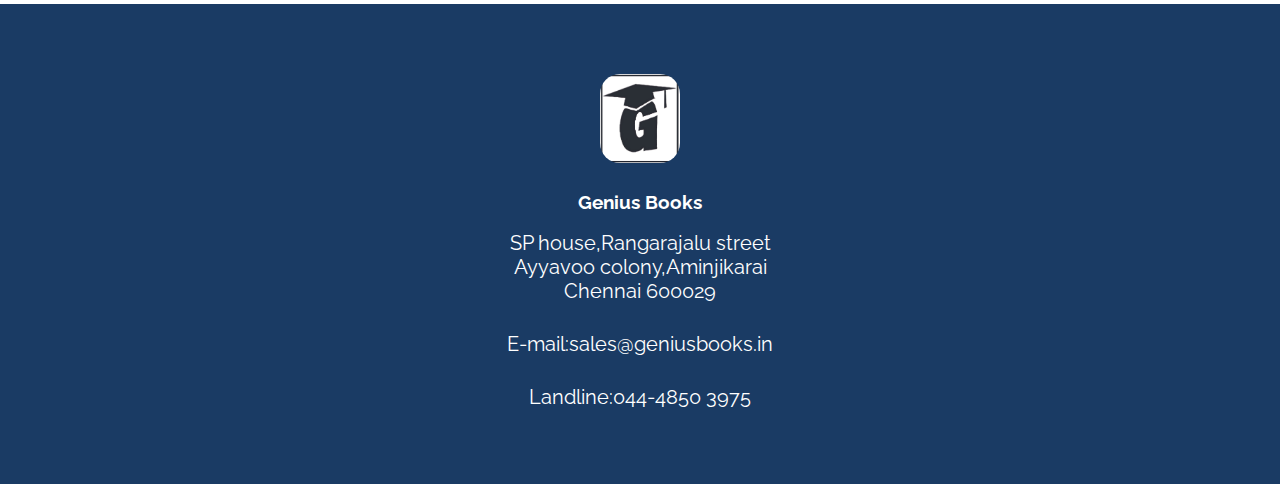
==== commit 72709058: "mobile changes" ====
--- a/products.html
+++ b/products.html
@@ -65,9 +65,7 @@
         <ul>
             <a href="#" data-images='["tamil books/1.png","tamil books/2.png","tamil books/3.png","tamil books/4.png","tamil books/5.png","tamil books/enathu tamil lkg.png", "tamil books/enathu tamil ukg.png","tamil books/tam2.png","tamil books/tam3.png","tamil books/tam4.png","tamil books/tam1.png"]'><li>Tamil Book Series    →</li></a>
             <hr>
-            <a href="#" data-images='["term books/englishterm1.png", "term books/englishterm2.png","term books/englishterm3.png","term books/1.png","term books/2.png","term books/3.png"]'><li>Term Book Series    →</li></a>
-            
-            
+            <a href="#" data-images='["term books/englishterm1.png", "term books/englishterm2.png","term books/englishterm3.png","term books/1.png","term books/2.png","term books/3.png","term books/4.png","term books/5.png","term books/6.png","term books/7.png","term books/8.png","term books/9.png"]'><li>Term Book Series    →</li></a>
             <hr>
             <a href="#" data-images='["english books/englishgrm1.png", "english books/englishgrm2.png","english books/englishgrm3.png","english books/eng4.png","english books/englishgrm5.png","english books/cur1.png","english books/cur3.png","english books/3.png","english books/cur2.png","english books/5.png"]'><li>English Book Series   →</li></a>
             <hr>
--- a/productstyle.css
+++ b/productstyle.css
@@ -142,7 +142,9 @@
 .swiper-slide img {
     width: 200px;
     height: 300px;
-    object-fit: cover;
+    object-fit: contain; /* Ensures the full image fits within the dimensions */
+     /* Optional: to fill the space where the image doesn't cover */
+    padding: 10px; /* Optional: for some spacing around the image */
 }
 
 .swiper-slide-active img {
@@ -511,7 +513,7 @@
 footer img.footer-logo {
     width: 80px; /* Keep the logo size compact */
     margin-bottom: 5px;
-    border-radius: 8px; /* Small margin between logo and text */
+    border-radius: 20px; /* Small margin between logo and text */
 }
 
 .footer p {
